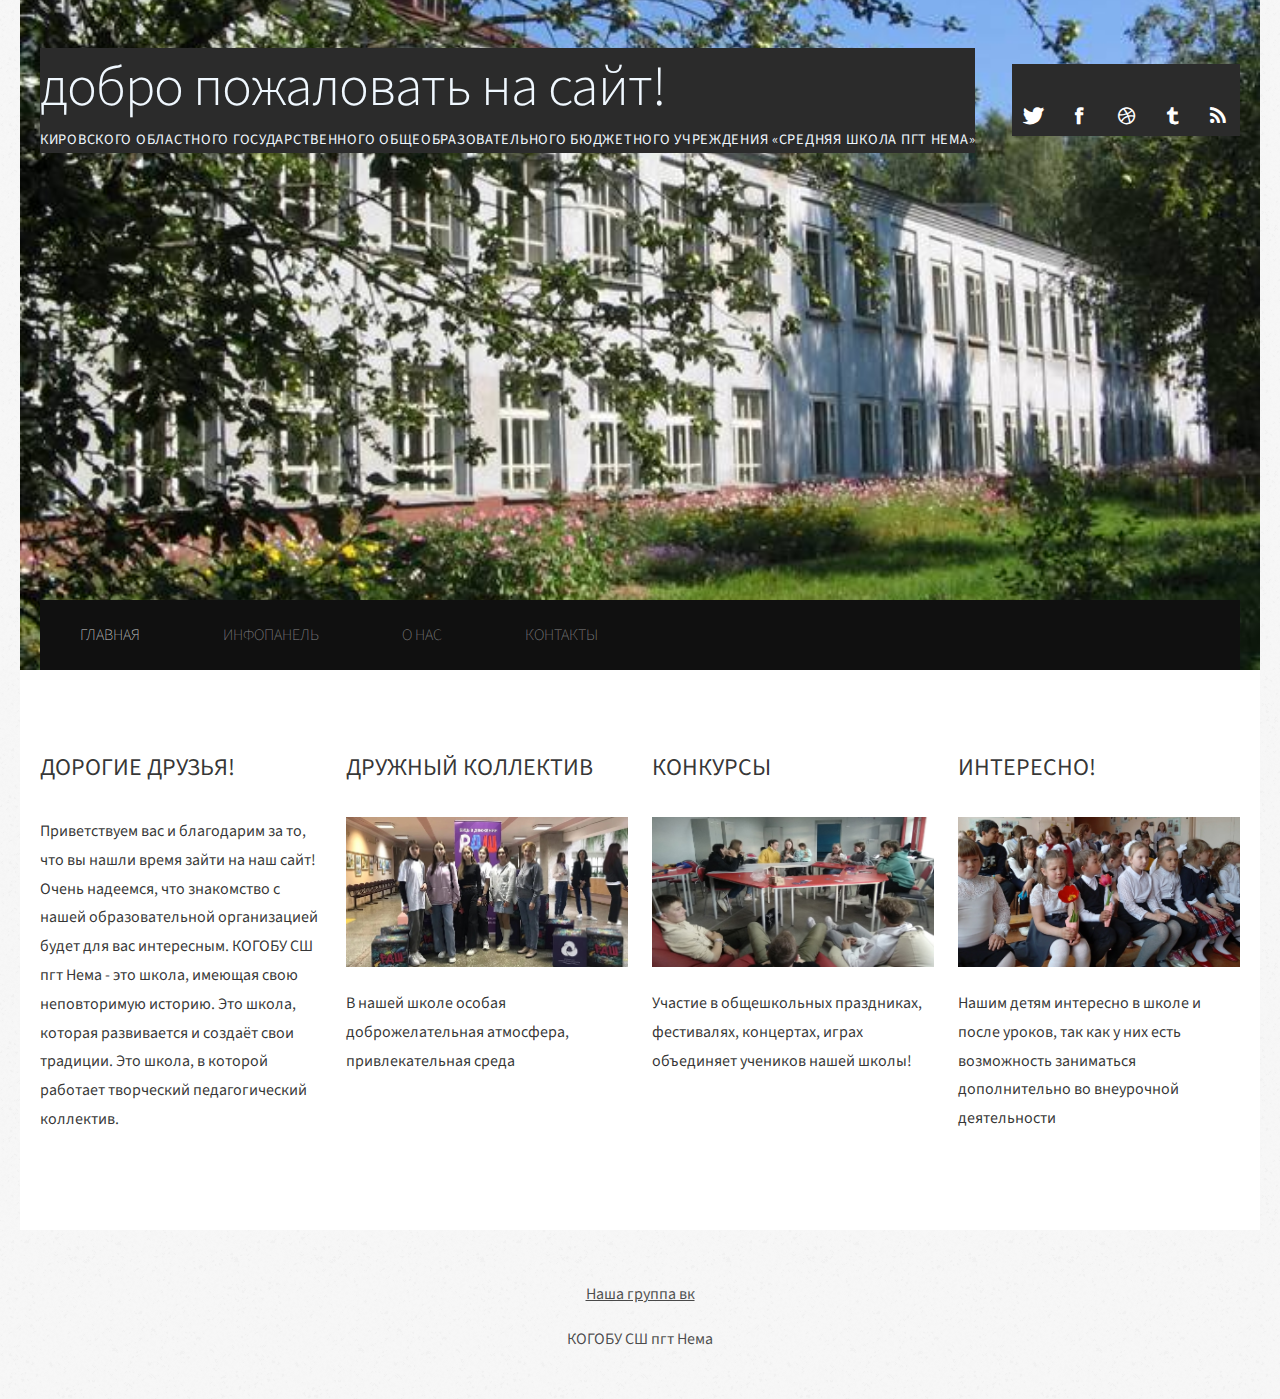
==== index.html @ 9e41f435 "Add files via upload" ====
<!DOCTYPE html PUBLIC "-//W3C//DTD XHTML 1.0 Strict//EN" "http://www.w3.org/TR/xhtml1/DTD/xhtml1-strict.dtd">

<html xmlns="http://www.w3.org/1999/xhtml">
<head>
<meta http-equiv="Content-Type" content="text/html; charset=utf-8" />
<title>Главная | КОГОБУ СШ пгт Нема</title>
<meta name="keywords" content="нема, пгт нема, средняя школа, школа, КОГОБУ, когобу сш, когобу сш пгт нема" />
<meta name="description" content="" />
<link rel="shortcut icon" href="images/favicon.ico">
<link href="http://fonts.googleapis.com/css?family=Source+Sans+Pro:200,300,400,600,700,900" rel="stylesheet" />
<link href="default.css" rel="stylesheet" type="text/css" media="all" />
<link href="fonts.css" rel="stylesheet" type="text/css" media="all" />
<!--[if IE 6]>
<link href="default_ie6.css" rel="stylesheet" type="text/css" />
<![endif]-->
</head>
<body>
<div id="wrapper">
	<div id="header-wrapper">
		<div id="header" class="container">
			<div id="logo">
				<h1>Добро пожаловать на сайт!</h1>
				<p>Кировского областного государственного общеобразовательного бюджетного учреждения «Средняя школа пгт Нема»</p>
			</div>
			<div id="social">
				<ul class="contact">
					<li><a href="#" target="_blank" class="icon icon-twitter"><span>Twitter</span></a></li>
					<li><a href="#" target="_blank" class="icon icon-facebook"><span>Facebook</span></a></li>
					<li><a href="#" target="_blank" class="icon icon-dribbble"><span>Pinterest</span></a></li>
					<li><a href="#" target="_blank" class="icon icon-tumblr"><span>Google+</span></a></li>
					<li><a href="#" target="_blank" class="icon icon-rss"><span>Pinterest</span></a></li>
				</ul>
			</div>
		</div>
		<div id="menu" class="container">
			<ul>
				<li class="current_page_item"><a href="#" accesskey="1" title="">Главная</a></li>
				<li><a href="infopanel.html" target="_blank" accesskey="2" title="">Инфопанель</a></li>
				<li><a href="aboutme.html" target="_blank" accesskey="3" title="">О нас</a></li>
				<li><a href="contact.html" target="_blank" accesskey="4" title="">Контакты</a></li>
			</ul>
		</div>
	</div>
	<div id="page" class="container">
		<div class="column1">
			<div class="title">
				<h2>Дорогие друзья!</h2>
			</div>
			<p>Приветствуем вас и благодарим за то, что вы нашли время зайти на наш сайт! Очень надеемся, что знакомство с нашей образовательной организацией будет для вас интересным. КОГОБУ СШ пгт Нема - это школа, имеющая свою неповторимую историю. Это школа, которая развивается и создаёт свои традиции. Это школа, в которой работает творческий педагогический коллектив.</p>
		</div>
		<div class="column2">
			<div class="title">
				<h2>Дружный коллектив</h2>
			</div>
			<img src="images/pic01.jpg" width="282" height="150" alt="" />
			<p>В нашей школе особая доброжелательная атмосфера, привлекательная среда</p>
		</div>
		<div class="column3">
			<div class="title">
				<h2>Конкурсы</h2>
			</div>
			<img src="images/pic02.jpg" width="282" height="150" alt="" />
			<p>Участие в общешкольных праздниках, фестивалях, концертах, играх объединяет учеников нашей школы!</p>
		</div>
		<div class="column4">
			<div class="title">
				<h2>Интересно!</h2>
			</div>
			<img src="images/pic03.jpg" width="282" height="150" alt="" />
			<p>Нашим детям интересно в школе и после уроков, так как у них есть возможность заниматься дополнительно во внеурочной деятельности</p>
		</div>
	</div>
</div>
<div id="footer">
	<a href="https://vk.com/public207522038" target="_blank"><p>Наша группа вк<p></a><p>КОГОБУ СШ пгт Нема</p>
</div>
</body>
</html>
---- default.css ----
html, body {
	height: 100%;
}

body {
	margin: 0px;
	padding: 0px;
	background: #F8F8F8 url(images/overlay.png) repeat;
	font-family: 'Source Sans Pro', sans-serif;
	font-size: 12pt;
	font-weight: 400;
	color: rgba(0,0,0,.8);
}

h1, h2, h3 {
	margin: 0;
	padding: 0;
	text-transform: uppercase;
	font-weight: 300;
	color: #2D2D2D;
}

h2 {
	padding: 0px 0px 30px 0px;
	font-size: 2.50em;
}

p, ol, ul {
	margin-top: 0px;
}

p {
	line-height: 180%;
}

strong {
}

a {
	color: rgba(0,0,0,.8);
}

a:hover {
	text-decoration: none;
}

a img {
	border: none;
}

/*********************************************************************************/
/* Image Style                                                                   */
/*********************************************************************************/

	.image
	{
		display: inline-block;
		border: 1px solid rgba(0,0,0,.1);
	}
	
	.image img
	{
		display: block;
		width: 100%;
	}
	
	.image-full
	{
		display: block;
		width: 100%;
		margin: 0 0 3em 0;
	}
	
	.image-left
	{
		float: left;
		margin: 0 2em 2em 0;
	}
	
	.image-centered
	{
		display: block;
		margin: 0 0 2em 0;
	}
	
	.image-centered img
	{
		margin: 0 auto;
		width: auto;
	}


hr {
	display: none;
}

/** WRAPPER */

#wrapper {
	background: #FFF;
	margin: 0px 20px;
}

.container {
	width: 1200px;
	margin: 0px auto;
}

.container1 {
	width: 1200px;
	margin: 0px auto;
}

.clearfix {
	clear: both;
}

/** HEADER */

#header-wrapper
{
	background: url(images/bg.jpg) no-repeat center center;
	background-size: cover;
}

#header {
	position: relative;
	overflow: hidden;
	height: 600px;
}

#social
{
	position: absolute;
	top: 4em;
	right: 0;
	border-top: 0px solid black;
	border-bottom: 0px solid black;
	background: #2B2B2B;
}

/** LOGO */

#logo {
	position: absolute;
	top: 3em;
	left: 0;
	border-top: 0px solid black;
	border-bottom: 0px solid black;
	background: #2B2B2B;
	
}

#logo h1, #logo p {
	margin: 0;
	padding: 0;
}

#logo h1 {
	letter-spacing: -1px;
	text-transform: lowercase;
	font-size: 3.5em;
	color: #f0f8ff;
}

#logo p {
	padding: 0px;
	letter-spacing: 0.05em;
	text-transform: uppercase;
	font-size: 0.9em;
	color: #f0f8ff;
}

#logo p a {
	color: #f0f8ff;
}

#logo a {
	border: none;
	background: none;
	text-decoration: none;
	color: #f0f8ff;
}

/** MENU */

#menu {
	overflow: hidden;
	background: #101010;
}

#menu ul {
	margin: 0px 0px 0px 0px;
	padding: 0px 0px;
	list-style: none;
	line-height: normal;
}

#menu li {
	display: inline-block;
}

#menu a {
	display: block;
	padding: 0px 40px 0px 40px;
	line-height: 70px;
	text-decoration: none;
	text-transform: uppercase;
	text-align: center;
	font-size: 16px;
	font-weight: 200;
	color: rgba(255,255,255,0.5);
	border: none;
}

#menu a:hover, #menu .current_page_item a {
	text-decoration: none;
	color: rgba(255,255,255,0.8);
}

#menu .current_page_item a {
}

#menu .last {
	border-right: none;
}

/** PAGE */

#page {
	overflow: hidden;
	padding: 5em 0em;
}

	#page img
	{
		margin-bottom: 1em;
	}

	#page .title
	{
		margin-bottom: 2em;
	}

	#page .title h2
	{
		font-size: 1.5em;
		font-weight: 400;
		color: rgba(0,0,0,0.8);
	}
	
	#page .title .byline
	{
		display: block;
		padding-bottom: 2em;
		color: rgba(0,0,0,0.7);
	}

/** CONTENT */

#content {
	float: left;
	width: 800px;
	padding-right: 50px;
	border-right: 1px solid #E6E7DC;
}

#content .post-title
{
	margin-bottom: 2em;
}

#content .post-title h2
{
	margin: 0;
	padding: 0;
}


#content .post
{
	margin-bottom: 4em;
	padding-bottom: 4em;
	border-bottom: 1px solid #E6E7DC;
}

/** SIDEBAR 1 */

#sidebar1 {
	float: right;
	width: 250px;
	margin-right: 50px;
}

#sidebar1 #box1 {
	margin-bottom: 4em;
}

#sidebar1 h2,
#sidebar2 h2
{
	font-size: 1.5em;
	font-weight: 400;
}

/** SIDEBAR 2 */

#sidebar2 {
	float: right;
	width: 250px;
}

/* Footer */

#footer {
	overflow: hidden;
	padding: 50px 0px 30px 0px;
}

#footer p {
	text-align: center;
		color: rgba(0,0,0,0.7);
}

#footer a {
		color: rgba(0,0,0,0.7);
}

/* List style 1 */

ul.style1 {
	margin: 0px;
	padding: 0px;
	list-style: none;
}

ul.style1 li {
	padding: 10px 0px 15px 0px;
	border-top: 1px solid #E6E7DC;
}

ul.style1 .first {
	padding-top: 0px;
	border-top: none;
}

/* List style 2 */

ul.style2 {
	margin: 0px;
	padding: 0px;
	list-style: none;
}

ul.style2 li {
	padding: 25px 0px 15px 0px;
	border-top: 1px solid #E6E7DC;
}

ul.style2 .first {
	padding-top: 0px;
	border-top: none;
}

ul.style2 h3 {
	padding: 0px 0px 10px 0px;
	font-size: 1.10em;
}

ul.style2 h3 a {
	color: #101010;
}

ul.style2 a {
	text-decoration: none;
}

ul.style2 a:hover {
	text-decoration: underline;
}


/* List style 3 */

ul.style3 {
	margin: 0px;
	padding: 0px;
	list-style: none;
}

ul.style3 li {
	padding: 20px 0px 20px 0px;
	border-top: 1px solid #E6E7DC;
}

ul.style3 p {
	margin: 0px;
	padding: 0px;
}

ul.style3 img {
	float: left;
	margin-top: 3px;
	margin-right: 20px;
}

ul.style3 .posted {
	padding: 10px 0px 10px 0px;
	font-size: 8pt;
	color: #A2A2A2;
}

ul.style3 .first {
	padding-top: 0px;
	border-top: none;
}

.link-style {
	display: inline-block;
	margin-top: 20px;
	padding: 7px 20px;
	background: #0C73D4;
	border-radius: 5px;
	text-decoration: none;
	text-transform: uppercase;
	color: #FFFFFF;
}


/*********************************************************************************/
/* Portfolio                                                                     */
/*********************************************************************************/

	#portfolio-wrapper
	{
		overflow: hidden;
		padding: 5em 0em;
		background: rgba(0,0,0,.02);
		background-image: url(images/overlay.png);
		background-repeat: repeat;
		border-top: 1px solid rgba(0,0,0,.05);
	}
	
	#portfolio
	{
	}

	#portfolio .box
	{
		color: rgba(0,0,0,0.5);
	}
	
	#portfolio h3
	{
		display: block;
		padding-bottom: 1em;
		text-transform: uppercase;
		font-size: 1.2em;
		font-weight: 400;
		color: rgba(0,0,0,0.7);
	}

	#portfolio .title
	{
	}

	#portfolio .title h2
	{
		color: rgba(0,0,0,0.8);
	}
	
	#portfolio .title .byline
	{
		visibility: hidden;
		display: block;
		padding-bottom: 2em;
		color: rgba(0,0,0,0.7);
	}

	#portfolio .title1 .byline
	{
		visibility: hidden;
		display: block;
		padding-bottom: 2em;
		color: rgba(0,0,0,0.7);
	}

	.column1,
	.column2,
	.column3,
	.column4
	{
		width: 282px;
	}
	
	.column1,
	.column2,
	.column3
	{
		float: left;
		margin-right: 24px;
	}
	
	.column4
	{
		float: right;
	}

/*********************************************************************************/
/* Heading Titles                                                                */
/*********************************************************************************/

	.title
	{
		margin-bottom: 3em;
		
	}
	
	.title h2
	{
		margin: 0;
		padding: 0;
		font-size: 2.8em;
		color: rgba(255,255,255,0.9);
	}
	
	.title .byline
	{
		padding-top: 0.50em;
		letter-spacing: 0.15em;
		text-transform: uppercase;
		font-weight: 400;
		font-size: 1.1em;
		color: #6F6F6F;
	
	}

	.title1
	{
		margin-bottom: 3em;
		border-bottom: solid 1px black;
		
	}
	
	.title1 h2
	{
		margin: 0;
		padding: 0;
		font-size: 2.8em;
		color: rgba(255,255,255,0.9);
	}
	
	.title1 .byline
	{
		padding-top: 0.50em;
		letter-spacing: 0.15em;
		text-transform: uppercase;
		font-weight: 400;
		font-size: 1.1em;
		color: #6F6F6F;
	
	}

/*********************************************************************************/
/* Button Style                                                                  */
/*********************************************************************************/

	.button
	{
		display: inline-block;
		margin-top: 2em;
		padding: 0em 1em;
		background: #161616;
		letter-spacing: 0.10em;
		line-height: 3em;
		text-decoration: none;
		text-transform: uppercase;
		font-weight: 400;
		font-size: 1em;
		color: #FFF;
	}
	
/*********************************************************************************/
/* Social Icon Styles                                                            */
/*********************************************************************************/

	ul.contact
	{
		margin: 0;
		padding: 2em 0em 0em 0em;
		list-style: none;
	}
	
	ul.contact li
	{
		display: inline-block;
		padding: 0em 0.10em;
		font-size: 1em;
	}
	
	ul.contact li span
	{
		display: none;
		margin: 0;
		padding: 0;
	}
	
	ul.contact li a
	{
	}
	
	ul.contact li a:before
	{
		display: inline-block;
		background: none;
		width: 40px;
		height: 40px;
		line-height: 40px;
		text-align: center;
		color: rgba(255,255,255,1);
	}
---- fonts.css ----
@charset 'UTF-8';

@font-face
{
	font-family: 'FontAwesome';
	src: url('fonts/fontawesome-webfont.eot?v=3.0.1');
	src: url('fonts/fontawesome-webfont.eot?#iefix&v=3.0.1') format('embedded-opentype'),
	     url('fonts/fontawesome-webfont.woff?v=3.0.1') format('woff'),
	     url('fonts/fontawesome-webfont.ttf?v=3.0.1') format('truetype'),
	     url('fonts/fontawesome-webfont.svg#FontAwesome') format('svg');
	font-weight: normal;
	font-style: normal;
}

@font-face
{
	font-family: 'Font-Awesome-Social';
	src: url('fonts/fontawesome-social-webfont.eot');
	src: url('fonts/fontawesome-social-webfont.eot?#iefix') format('embedded-opentype'),
	     url('fonts/fontawesome-social-webfont.woff') format('woff'),
		 url('fonts/fontawesome-social-webfont.ttf') format('truetype'),
		 url('fonts/fontawesome-social-webfont.svg#Font-Awesome-More') format('svg');
	font-weight: normal;
	font-style: normal;
}

/*********************************************************************************/
/* Icons                                                                         */
/*********************************************************************************/

	/*
		Powered by:
		
		Font Awesome (http://fortawesome.github.com/Font-Awesome/)
		Font Awesome More (http://gregoryloucas.github.com/Font-Awesome-More/)
	*/

	.icon
	{
		text-decoration: none;
	}

		.icon:before
		{
			font-size: 1.25em;
			text-decoration: none;
			font-family: FontAwesome;
			font-weight: normal;
			font-style: normal;
			-webkit-text-rendering: optimizeLegibility;
			-moz-text-rendering: optimizeLegibility;
			-ms-text-rendering: optimizeLegibility;
			-o-text-rendering: optimizeLegibility;
			text-rendering: optimizeLegibility;
			-webkit-font-smoothing: antialiased;
			-moz-font-smoothing: antialiased;
			-ms-font-smoothing: antialiased;
			-o-font-smoothing: antialiased;
			font-smoothing: antialiased;
			-webkit-font-feature-settings: "liga" 1, "dlig" 1;
			-moz-font-feature-settings: "liga=1, dlig=1";
			-ms-font-feature-settings: "liga" 1, "dlig" 1;
			-o-font-feature-settings: "liga" 1, "dlig" 1;
			font-feature-settings: "liga" 1, "dlig" 1;
		}

		.icon-glass:before                { content: "\f000"; }
		.icon-music:before                { content: "\f001"; }
		.icon-search:before               { content: "\f002"; }
		.icon-envelope:before             { content: "\f003"; }
		.icon-heart:before                { content: "\f004"; }
		.icon-star:before                 { content: "\f005"; }
		.icon-star-empty:before           { content: "\f006"; }
		.icon-user:before                 { content: "\f007"; }
		.icon-film:before                 { content: "\f008"; }
		.icon-th-large:before             { content: "\f009"; }
		.icon-th:before                   { content: "\f00a"; }
		.icon-th-list:before              { content: "\f00b"; }
		.icon-ok:before                   { content: "\f00c"; }
		.icon-remove:before               { content: "\f00d"; }
		.icon-zoom-in:before              { content: "\f00e"; }

		.icon-zoom-out:before             { content: "\f010"; }
		.icon-off:before                  { content: "\f011"; }
		.icon-signal:before               { content: "\f012"; }
		.icon-cog:before                  { content: "\f013"; }
		.icon-trash:before                { content: "\f014"; }
		.icon-home:before                 { content: "\f015"; }
		.icon-file:before                 { content: "\f016"; }
		.icon-time:before                 { content: "\f017"; }
		.icon-road:before                 { content: "\f018"; }
		.icon-download-alt:before         { content: "\f019"; }
		.icon-download:before             { content: "\f01a"; }
		.icon-upload:before               { content: "\f01b"; }
		.icon-inbox:before                { content: "\f01c"; }
		.icon-play-circle:before          { content: "\f01d"; }
		.icon-repeat:before               { content: "\f01e"; }

		/* \f020 doesn't work in Safari. all shifted one down */
		.icon-refresh:before              { content: "\f021"; }
		.icon-list-alt:before             { content: "\f022"; }
		.icon-lock:before                 { content: "\f023"; }
		.icon-flag:before                 { content: "\f024"; }
		.icon-headphones:before           { content: "\f025"; }
		.icon-volume-off:before           { content: "\f026"; }
		.icon-volume-down:before          { content: "\f027"; }
		.icon-volume-up:before            { content: "\f028"; }
		.icon-qrcode:before               { content: "\f029"; }
		.icon-barcode:before              { content: "\f02a"; }
		.icon-tag:before                  { content: "\f02b"; }
		.icon-tags:before                 { content: "\f02c"; }
		.icon-book:before                 { content: "\f02d"; }
		.icon-bookmark:before             { content: "\f02e"; }
		.icon-print:before                { content: "\f02f"; }

		.icon-camera:before               { content: "\f030"; }
		.icon-font:before                 { content: "\f031"; }
		.icon-bold:before                 { content: "\f032"; }
		.icon-italic:before               { content: "\f033"; }
		.icon-text-height:before          { content: "\f034"; }
		.icon-text-width:before           { content: "\f035"; }
		.icon-align-left:before           { content: "\f036"; }
		.icon-align-center:before         { content: "\f037"; }
		.icon-align-right:before          { content: "\f038"; }
		.icon-align-justify:before        { content: "\f039"; }
		.icon-list:before                 { content: "\f03a"; }
		.icon-indent-left:before          { content: "\f03b"; }
		.icon-indent-right:before         { content: "\f03c"; }
		.icon-facetime-video:before       { content: "\f03d"; }
		.icon-picture:before              { content: "\f03e"; }

		.icon-pencil:before               { content: "\f040"; }
		.icon-map-marker:before           { content: "\f041"; }
		.icon-adjust:before               { content: "\f042"; }
		.icon-tint:before                 { content: "\f043"; }
		.icon-edit:before                 { content: "\f044"; }
		.icon-share:before                { content: "\f045"; }
		.icon-check:before                { content: "\f046"; }
		.icon-move:before                 { content: "\f047"; }
		.icon-step-backward:before        { content: "\f048"; }
		.icon-fast-backward:before        { content: "\f049"; }
		.icon-backward:before             { content: "\f04a"; }
		.icon-play:before                 { content: "\f04b"; }
		.icon-pause:before                { content: "\f04c"; }
		.icon-stop:before                 { content: "\f04d"; }
		.icon-forward:before              { content: "\f04e"; }

		.icon-fast-forward:before         { content: "\f050"; }
		.icon-step-forward:before         { content: "\f051"; }
		.icon-eject:before                { content: "\f052"; }
		.icon-chevron-left:before         { content: "\f053"; }
		.icon-chevron-right:before        { content: "\f054"; }
		.icon-plus-sign:before            { content: "\f055"; }
		.icon-minus-sign:before           { content: "\f056"; }
		.icon-remove-sign:before          { content: "\f057"; }
		.icon-ok-sign:before              { content: "\f058"; }
		.icon-question-sign:before        { content: "\f059"; }
		.icon-info-sign:before            { content: "\f05a"; }
		.icon-screenshot:before           { content: "\f05b"; }
		.icon-remove-circle:before        { content: "\f05c"; }
		.icon-ok-circle:before            { content: "\f05d"; }
		.icon-ban-circle:before           { content: "\f05e"; }

		.icon-arrow-left:before           { content: "\f060"; }
		.icon-arrow-right:before          { content: "\f061"; }
		.icon-arrow-up:before             { content: "\f062"; }
		.icon-arrow-down:before           { content: "\f063"; }
		.icon-share-alt:before            { content: "\f064"; }
		.icon-resize-full:before          { content: "\f065"; }
		.icon-resize-small:before         { content: "\f066"; }
		.icon-plus:before                 { content: "\f067"; }
		.icon-minus:before                { content: "\f068"; }
		.icon-asterisk:before             { content: "\f069"; }
		.icon-exclamation-sign:before     { content: "\f06a"; }
		.icon-gift:before                 { content: "\f06b"; }
		.icon-leaf:before                 { content: "\f06c"; }
		.icon-fire:before                 { content: "\f06d"; }
		.icon-eye-open:before             { content: "\f06e"; }

		.icon-eye-close:before            { content: "\f070"; }
		.icon-warning-sign:before         { content: "\f071"; }
		.icon-plane:before                { content: "\f072"; }
		.icon-calendar:before             { content: "\f073"; }
		.icon-random:before               { content: "\f074"; }
		.icon-comment:before              { content: "\f075"; }
		.icon-magnet:before               { content: "\f076"; }
		.icon-chevron-up:before           { content: "\f077"; }
		.icon-chevron-down:before         { content: "\f078"; }
		.icon-retweet:before              { content: "\f079"; }
		.icon-shopping-cart:before        { content: "\f07a"; }
		.icon-folder-close:before         { content: "\f07b"; }
		.icon-folder-open:before          { content: "\f07c"; }
		.icon-resize-vertical:before      { content: "\f07d"; }
		.icon-resize-horizontal:before    { content: "\f07e"; }

		.icon-bar-chart:before            { content: "\f080"; }
		.icon-twitter-sign:before         { content: "\f081"; }
		.icon-facebook-sign:before        { content: "\f082"; }
		.icon-camera-retro:before         { content: "\f083"; }
		.icon-key:before                  { content: "\f084"; }
		.icon-cogs:before                 { content: "\f085"; }
		.icon-comments:before             { content: "\f086"; }
		.icon-thumbs-up:before            { content: "\f087"; }
		.icon-thumbs-down:before          { content: "\f088"; }
		.icon-star-half:before            { content: "\f089"; }
		.icon-heart-empty:before          { content: "\f08a"; }
		.icon-signout:before              { content: "\f08b"; }
		.icon-linkedin-sign:before        { content: "\f08c"; }
		.icon-pushpin:before              { content: "\f08d"; }
		.icon-external-link:before        { content: "\f08e"; }

		.icon-signin:before               { content: "\f090"; }
		.icon-trophy:before               { content: "\f091"; }
		.icon-github-sign:before          { content: "\f092"; }
		.icon-upload-alt:before           { content: "\f093"; }
		.icon-lemon:before                { content: "\f094"; }
		.icon-phone:before                { content: "\f095"; }
		.icon-check-empty:before          { content: "\f096"; }
		.icon-bookmark-empty:before       { content: "\f097"; }
		.icon-phone-sign:before           { content: "\f098"; }
		.icon-twitter:before              { content: "\f099"; }
		.icon-facebook:before             { content: "\f09a"; }
		.icon-github:before               { content: "\f09b"; }
		.icon-unlock:before               { content: "\f09c"; }
		.icon-credit-card:before          { content: "\f09d"; }
		.icon-rss:before                  { content: "\f09e"; }

		.icon-hdd:before                  { content: "\f0a0"; }
		.icon-bullhorn:before             { content: "\f0a1"; }
		.icon-bell:before                 { content: "\f0a2"; }
		.icon-certificate:before          { content: "\f0a3"; }
		.icon-hand-right:before           { content: "\f0a4"; }
		.icon-hand-left:before            { content: "\f0a5"; }
		.icon-hand-up:before              { content: "\f0a6"; }
		.icon-hand-down:before            { content: "\f0a7"; }
		.icon-circle-arrow-left:before    { content: "\f0a8"; }
		.icon-circle-arrow-right:before   { content: "\f0a9"; }
		.icon-circle-arrow-up:before      { content: "\f0aa"; }
		.icon-circle-arrow-down:before    { content: "\f0ab"; }
		.icon-globe:before                { content: "\f0ac"; }
		.icon-wrench:before               { content: "\f0ad"; }
		.icon-tasks:before                { content: "\f0ae"; }

		.icon-filter:before               { content: "\f0b0"; }
		.icon-briefcase:before            { content: "\f0b1"; }
		.icon-fullscreen:before           { content: "\f0b2"; }

		.icon-group:before                { content: "\f0c0"; }
		.icon-link:before                 { content: "\f0c1"; }
		.icon-cloud:before                { content: "\f0c2"; }
		.icon-beaker:before               { content: "\f0c3"; }
		.icon-cut:before                  { content: "\f0c4"; }
		.icon-copy:before                 { content: "\f0c5"; }
		.icon-paper-clip:before           { content: "\f0c6"; }
		.icon-save:before                 { content: "\f0c7"; }
		.icon-sign-blank:before           { content: "\f0c8"; }
		.icon-reorder:before              { content: "\f0c9"; }
		.icon-list-ul:before              { content: "\f0ca"; }
		.icon-list-ol:before              { content: "\f0cb"; }
		.icon-strikethrough:before        { content: "\f0cc"; }
		.icon-underline:before            { content: "\f0cd"; }
		.icon-table:before                { content: "\f0ce"; }

		.icon-magic:before                { content: "\f0d0"; }
		.icon-truck:before                { content: "\f0d1"; }
		.icon-pinterest:before            { content: "\f0d2"; }
		.icon-pinterest-sign:before       { content: "\f0d3"; }
		.icon-google-plus-sign:before     { content: "\f0d4"; }
		.icon-google-plus:before          { content: "\f0d5"; }
		.icon-money:before                { content: "\f0d6"; }
		.icon-caret-down:before           { content: "\f0d7"; }
		.icon-caret-up:before             { content: "\f0d8"; }
		.icon-caret-left:before           { content: "\f0d9"; }
		.icon-caret-right:before          { content: "\f0da"; }
		.icon-columns:before              { content: "\f0db"; }
		.icon-sort:before                 { content: "\f0dc"; }
		.icon-sort-down:before            { content: "\f0dd"; }
		.icon-sort-up:before              { content: "\f0de"; }

		.icon-envelope-alt:before         { content: "\f0e0"; }
		.icon-linkedin:before             { content: "\f0e1"; }
		.icon-undo:before                 { content: "\f0e2"; }
		.icon-legal:before                { content: "\f0e3"; }
		.icon-dashboard:before            { content: "\f0e4"; }
		.icon-comment-alt:before          { content: "\f0e5"; }
		.icon-comments-alt:before         { content: "\f0e6"; }
		.icon-bolt:before                 { content: "\f0e7"; }
		.icon-sitemap:before              { content: "\f0e8"; }
		.icon-umbrella:before             { content: "\f0e9"; }
		.icon-paste:before                { content: "\f0ea"; }
		.icon-lightbulb:before            { content: "\f0eb"; }
		.icon-exchange:before             { content: "\f0ec"; }
		.icon-cloud-download:before       { content: "\f0ed"; }
		.icon-cloud-upload:before         { content: "\f0ee"; }

		.icon-user-md:before              { content: "\f0f0"; }
		.icon-stethoscope:before          { content: "\f0f1"; }
		.icon-suitcase:before             { content: "\f0f2"; }
		.icon-bell-alt:before             { content: "\f0f3"; }
		.icon-coffee:before               { content: "\f0f4"; }
		.icon-food:before                 { content: "\f0f5"; }
		.icon-file-alt:before             { content: "\f0f6"; }
		.icon-building:before             { content: "\f0f7"; }
		.icon-hospital:before             { content: "\f0f8"; }
		.icon-ambulance:before            { content: "\f0f9"; }
		.icon-medkit:before               { content: "\f0fa"; }
		.icon-fighter-jet:before          { content: "\f0fb"; }
		.icon-beer:before                 { content: "\f0fc"; }
		.icon-h-sign:before               { content: "\f0fd"; }
		.icon-plus-sign-alt:before        { content: "\f0fe"; }

		.icon-double-angle-left:before    { content: "\f100"; }
		.icon-double-angle-right:before   { content: "\f101"; }
		.icon-double-angle-up:before      { content: "\f102"; }
		.icon-double-angle-down:before    { content: "\f103"; }
		.icon-angle-left:before           { content: "\f104"; }
		.icon-angle-right:before          { content: "\f105"; }
		.icon-angle-up:before             { content: "\f106"; }
		.icon-angle-down:before           { content: "\f107"; }
		.icon-desktop:before              { content: "\f108"; }
		.icon-laptop:before               { content: "\f109"; }
		.icon-tablet:before               { content: "\f10a"; }
		.icon-mobile-phone:before         { content: "\f10b"; }
		.icon-circle-blank:before         { content: "\f10c"; }
		.icon-quote-left:before           { content: "\f10d"; }
		.icon-quote-right:before          { content: "\f10e"; }

		.icon-spinner:before              { content: "\f110"; }
		.icon-circle:before               { content: "\f111"; }
		.icon-reply:before                { content: "\f112"; }
		.icon-github-alt:before           { content: "\f113"; }
		.icon-folder-close-alt:before     { content: "\f114"; }
		.icon-folder-open-alt:before      { content: "\f115"; }

		.icon-blogger-sign:before,.icon-blogger:before,.icon-delicious:before,.icon-dribbble-sign:before,.icon-dribbble:before,.icon-dropbox:before,.icon-drupal:before,.icon-evernote-sign:before,.icon-evernote:before,.icon-flickr-sign:before,.icon-flickr:before,.icon-forrst-sign:before,.icon-forrst:before,.icon-foursquare-sign:before,.icon-foursquare:before,.icon-git-fork:before,.icon-hacker-news:before,.icon-instagram:before,.icon-lastfm-sign:before,.icon-lastfm:before,.icon-paypal:before,.icon-picasa-sign:before,.icon-picasa:before,.icon-reddit:before,.icon-share-this-sign:before,.icon-share-this:before,.icon-skype:before,.icon-soundcloud:before,.icon-spotify:before,.icon-stack-overflow:before,.icon-tumblr-sign:before,.icon-tumblr:before,.icon-vimeo-sign:before,.icon-vimeo:before,.icon-wordpress-sign:before,.icon-wordpress:before,.icon-yelp-sign:before,.icon-yelp:before,.icon-youtube-sign:before,.icon-youtube:before              {font-family:'Font-Awesome-Social'; }

		.icon-dropbox:before              { content: "\f300"; }
		.icon-drupal:before               { content: "\f301"; }
		.icon-git-fork:before             { content: "\f302"; }
		.icon-instagram:before            { content: "\f303"; }
		.icon-share-this-sign:before      { content: "\f304"; }
		.icon-share-this:before           { content: "\f305"; }
		.icon-foursquare-sign:before      { content: "\f306"; }
		.icon-foursquare:before           { content: "\f307"; }
		.icon-hacker-news:before          { content: "\f308"; }
		.icon-skype:before                { content: "\f309"; }
		.icon-spotify:before              { content: "\f30a"; }
		.icon-soundcloud:before           { content: "\f30b"; }
		.icon-paypal:before               { content: "\f30c"; }
		.icon-youtube-sign:before         { content: "\f30d"; }
		.icon-youtube:before              { content: "\f30e"; }
		.icon-reddit:before               { content: "\f30f"; }
		.icon-blogger-sign:before         { content: "\f310"; }
		.icon-blogger:before              { content: "\f311"; }
		.icon-dribbble-sign:before        { content: "\f312"; }
		.icon-dribbble:before             { content: "\f313"; }
		.icon-evernote-sign:before        { content: "\f314"; }
		.icon-evernote:before             { content: "\f315"; }
		.icon-flickr-sign:before          { content: "\f316"; }
		.icon-flickr:before               { content: "\f317"; }
		.icon-forrst-sign:before          { content: "\f318"; }
		.icon-forrst:before               { content: "\f319"; }
		.icon-delicious:before            { content: "\f31a"; }
		.icon-lastfm-sign:before          { content: "\f31b"; }
		.icon-lastfm:before               { content: "\f31c"; }
		.icon-picasa-sign:before          { content: "\f31d"; }
		.icon-picasa:before               { content: "\f31e"; }
		.icon-stack-overflow:before       { content: "\f320"; }
		.icon-tumblr-sign:before          { content: "\f321"; }
		.icon-tumblr:before               { content: "\f322"; }
		.icon-vimeo-sign:before           { content: "\f323"; }
		.icon-vimeo:before                { content: "\f324"; }
		.icon-wordpress-sign:before       { content: "\f325"; }
		.icon-wordpress:before            { content: "\f326"; }
		.icon-yelp-sign:before            { content: "\f327"; }
		.icon-yelp:before                 { content: "\f328"; }
		.icon-cloud-upload:before		  { content: "\f0ee"; }
		.icon-cloud-download:before		  { content: "\f0ed"; }
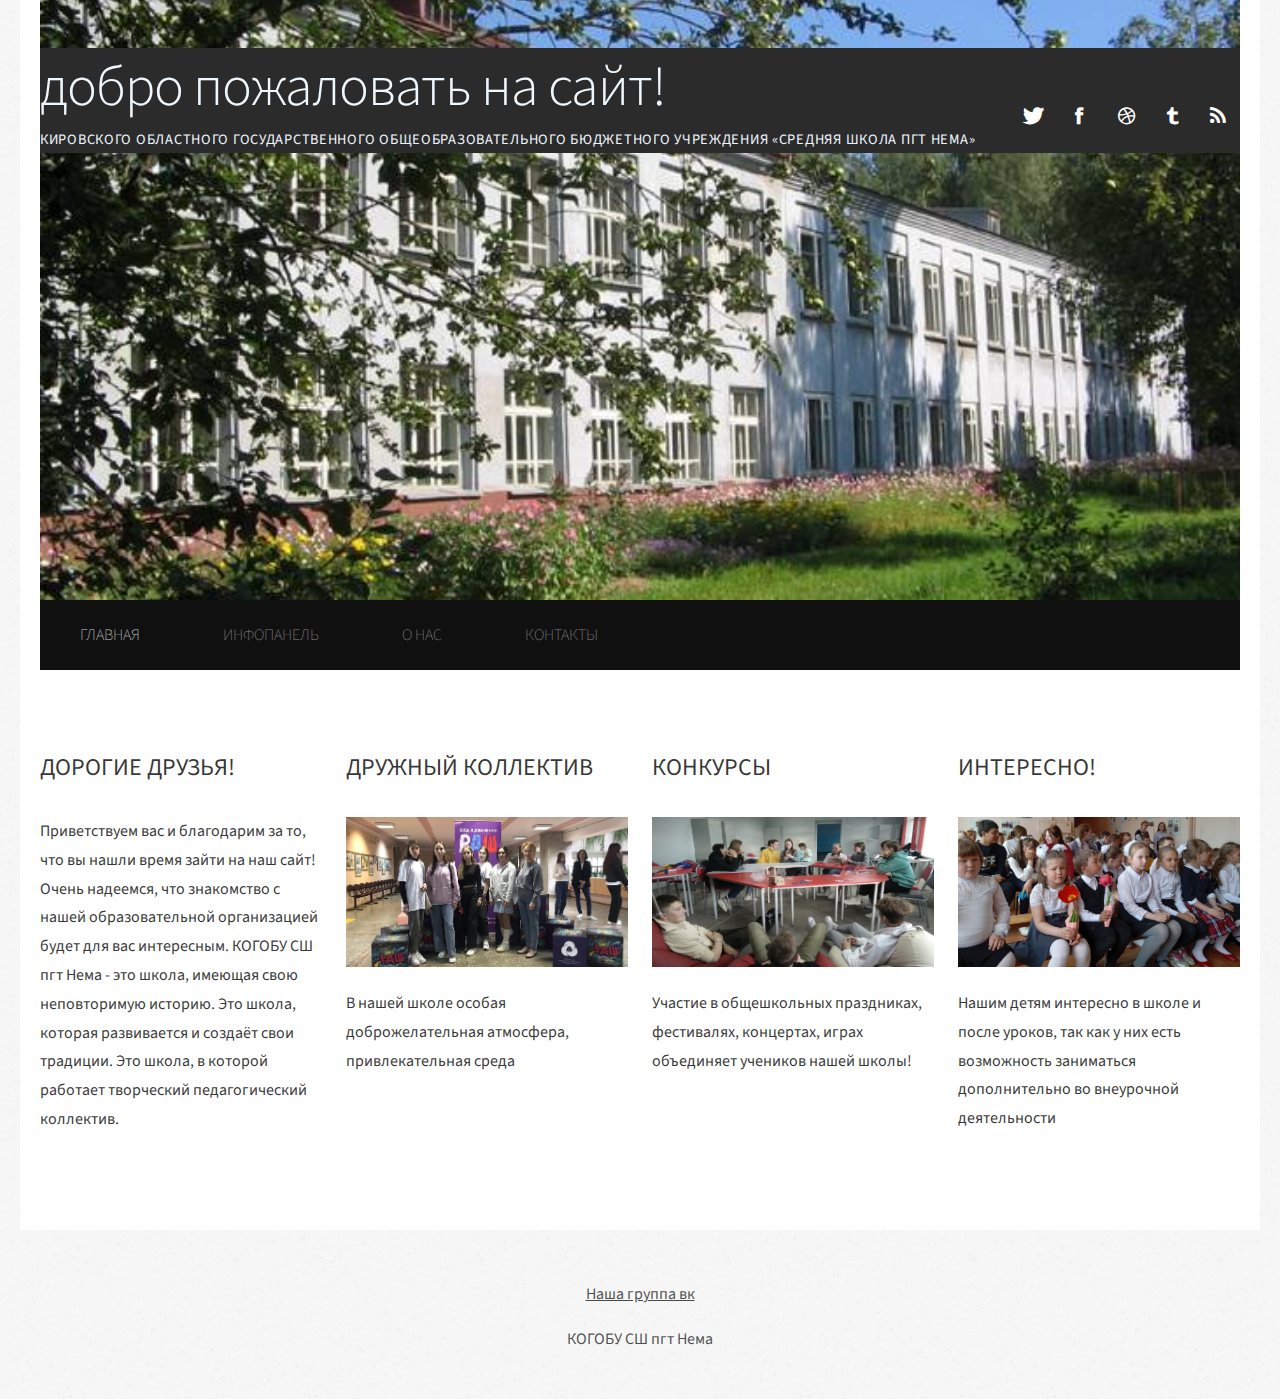
==== commit 933a7e91: "Add files via upload" ====
--- a/index.html
+++ b/index.html
@@ -16,9 +16,9 @@
 </head>
 <body>
 <div id="wrapper">
-	<div id="header-wrapper">
+	<div id="header-wrapper" class="container">
 		<div id="header" class="container">
-			<div id="logo">
+			<div id="logo" class="container">
 				<h1>Добро пожаловать на сайт!</h1>
 				<p>Кировского областного государственного общеобразовательного бюджетного учреждения «Средняя школа пгт Нема»</p>
 			</div>
